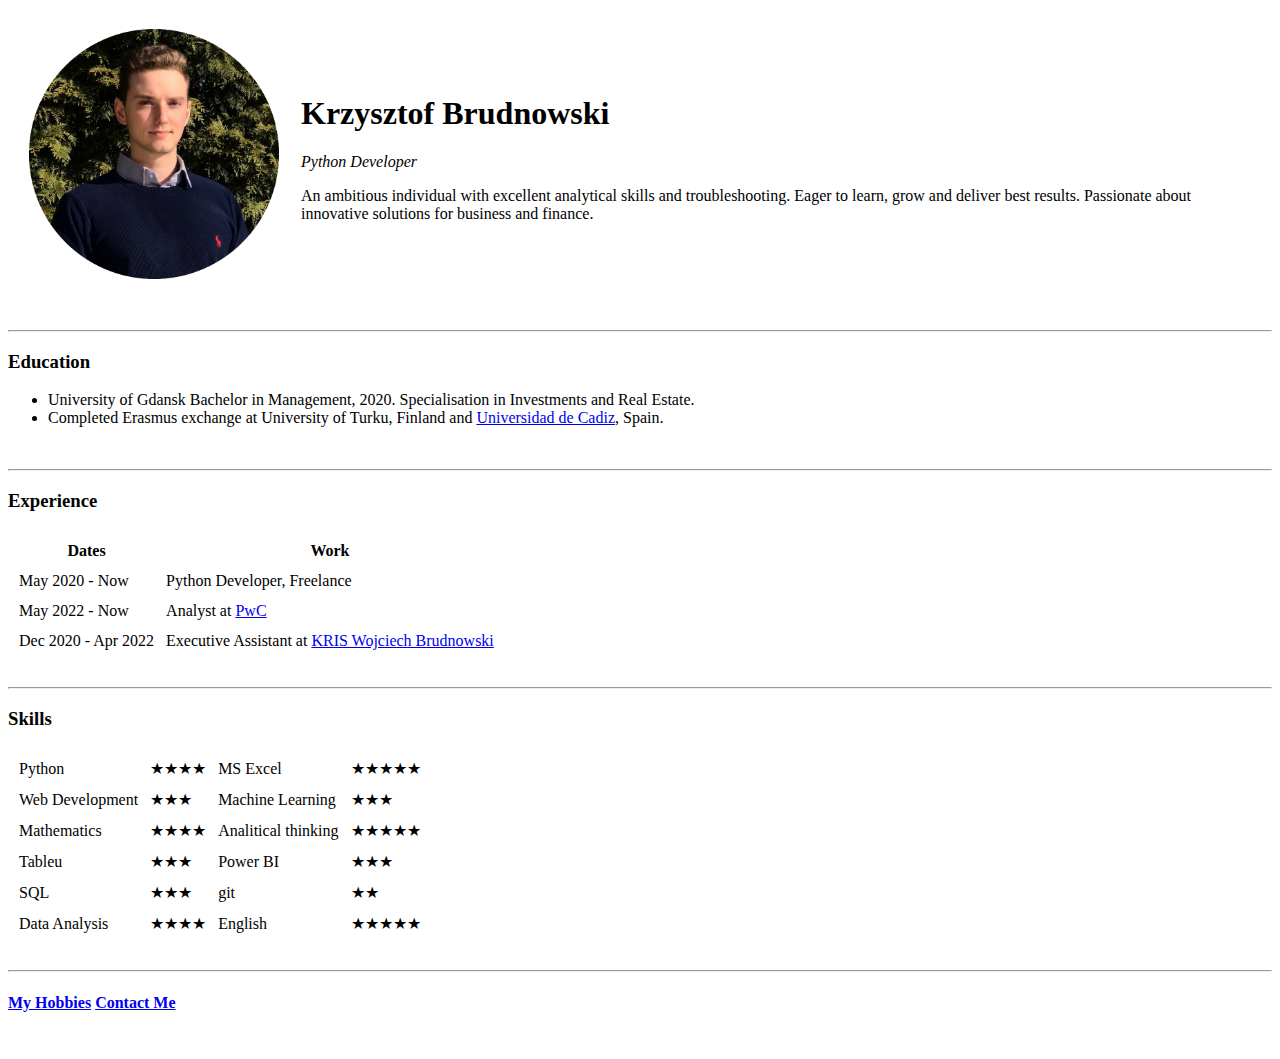
==== index.html @ af8eb491 "Add initial CV website files" ====
<!DOCTYPE html>
<html lang="en">

<head>
  <meta charset="UTF-8">
  <title>Krzysztof's Personal Website</title>
  <link rel="stylesheet" href="css/styles.css">
</head>

<body>
  <table cellspacing='20'>
    <tr>
      <td><img src="p_photo.png" alt="Krzysztof's Personal Photo" width="250" height=250""></td>
      <td>
        <h1>Krzysztof Brudnowski</h1>
        <p><em>Python Developer</em></p>
        <p>An ambitious individual with excellent analytical skills and troubleshooting. Eager to learn, grow and
          deliver best results. Passionate about innovative solutions for business and finance.</p>
      </td>
    </tr>
  </table>
  <br>
  <hr>
  <h3>Education</h3>
  <ul>
    <li>University of Gdansk Bachelor in Management, 2020. Specialisation in Investments and Real Estate. </li>
    <li>Completed Erasmus exchange at University of Turku, Finland and <a
        href="https://www.uca.es/history-of-the-university-of-cadiz/?lang=en">Universidad de Cadiz</a>, Spain.</li>
  </ul>
  <br>
  <hr>
  <h3>Experience</h3>
  <table cellspacing='10'>
    <thead>
      <tr>
        <th>Dates</th>
        <th>Work</th>
      </tr>
    </thead>
    <tbody>
      <tr>
        <td>May 2020 - Now</td>
        <td>Python Developer, Freelance</td>
      </tr>
      <tr>
        <td>May 2022 - Now</td>
        <td>Analyst at <a href="https://www.pwc.pl/pl/o-nas.html">PwC</a></td>
      </tr>
      <tr>
        <td>Dec 2020 - Apr 2022</td>
        <td>Executive Assistant at <a href="https://brudnowski.pl/">KRIS Wojciech Brudnowski</a></td>
      </tr>
    </tbody>
  </table>
  <br>
  <hr>
  <h3>Skills</h3>
  <table cellspacing='10'>
    <tr>
      <td>Python</td>
      <td>★★★★</td>
      <td>MS Excel</td>
      <td>★★★★★</td>
    </tr>
    <tr>
      <td>Web Development</td>
      <td>★★★</td>
      <td>Machine Learning</td>
      <td>★★★</td>
    </tr>
    <tr>
      <td>Mathematics</td>
      <td>★★★★</td>
      <td>Analitical thinking</td>
      <td>★★★★★</td>
    </tr>
    <tr>
      <td>Tableu</td>
      <td>★★★</td>
      <td>Power BI</td>
      <td>★★★</td>
    </tr>
    <tr>
      <td>SQL</td>
      <td>★★★</td>
      <td>git</td>
      <td>★★</td>
    </tr>
    <tr>
      <td>Data Analysis</td>
      <td>★★★★</td>
      <td>English</td>
      <td>★★★★★</td>
    </tr>
  </table>
  <br>
  <hr>
  <h4 id="footer"><a href="hobbies.html">My Hobbies</a> <a href="contact.html">Contact Me</a></h4>
<br>

</body>

</html>
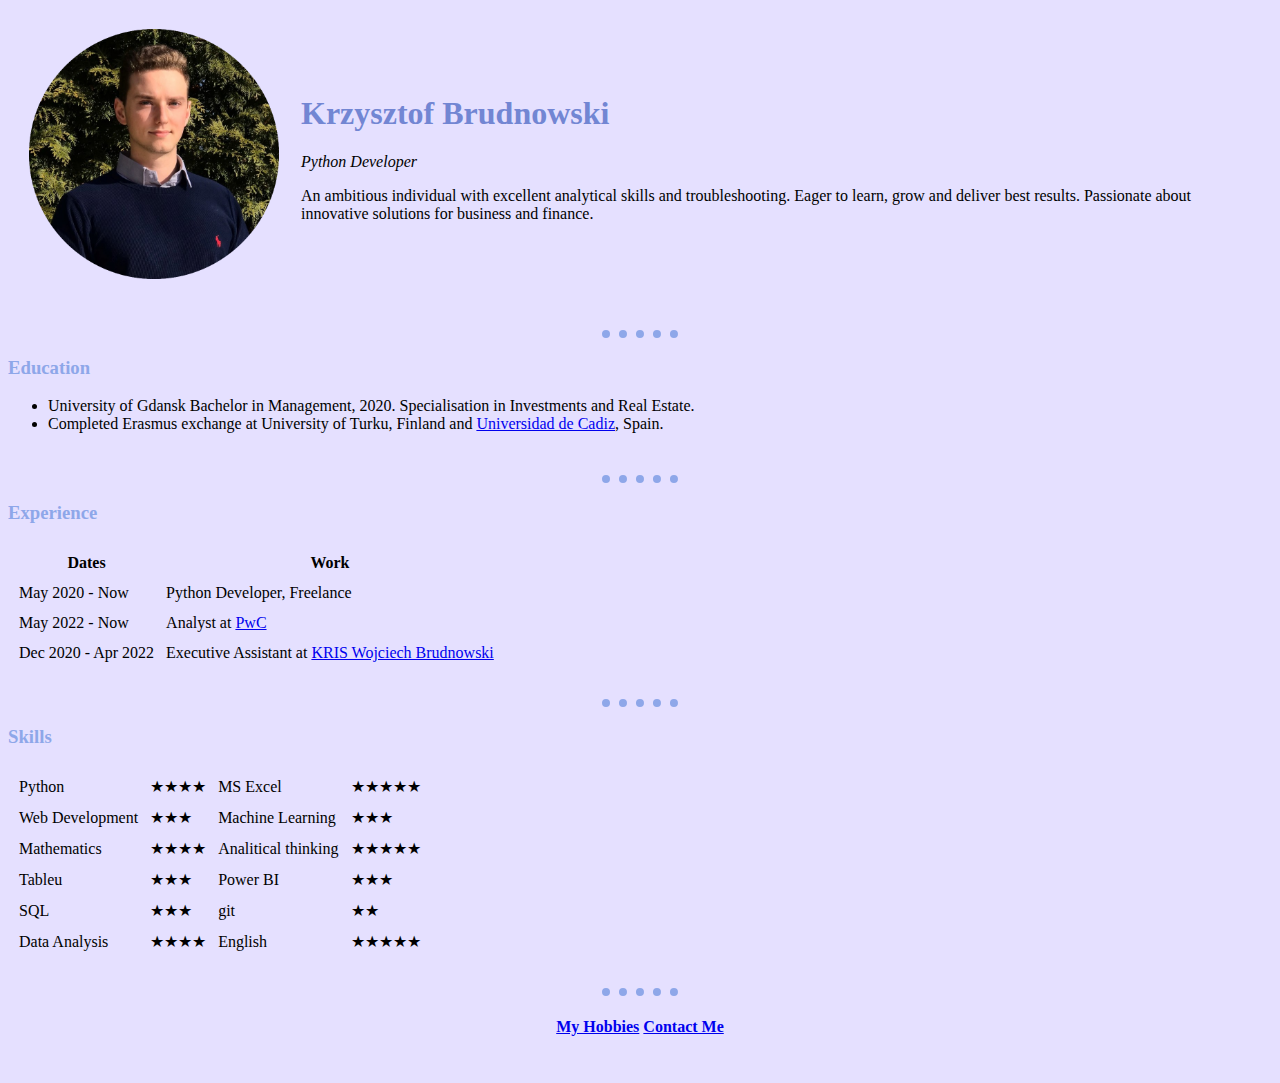
==== commit 39c4e450: "Update index.html" ====
--- a/index.html
+++ b/index.html
@@ -4,7 +4,7 @@
 <head>
   <meta charset="UTF-8">
   <title>Krzysztof's Personal Website</title>
-  <link rel="stylesheet" href="css/styles.css">
+  <link rel="stylesheet" href="styles.css">
 </head>
 
 <body>
@@ -100,4 +100,4 @@
 
 </body>
 
-</html>+</html>
--- a/styles.css
+++ b/styles.css
@@ -0,0 +1,26 @@
+body {
+      background-color: #E5E0FF;
+      font-family: 'Tahoma';
+    }
+
+hr {
+  width: 6%;
+  border-width: 8px;
+  border-color: #8EA7E9;
+  border-style: dotted hidden hidden;
+}
+h1 {
+  color: #7286D3;
+}
+h3 {
+  color: #8EA7E9;
+}
+
+a:hover {
+  background-color: #FFF2F2;
+}
+
+
+#footer {
+  text-align: center;
+}